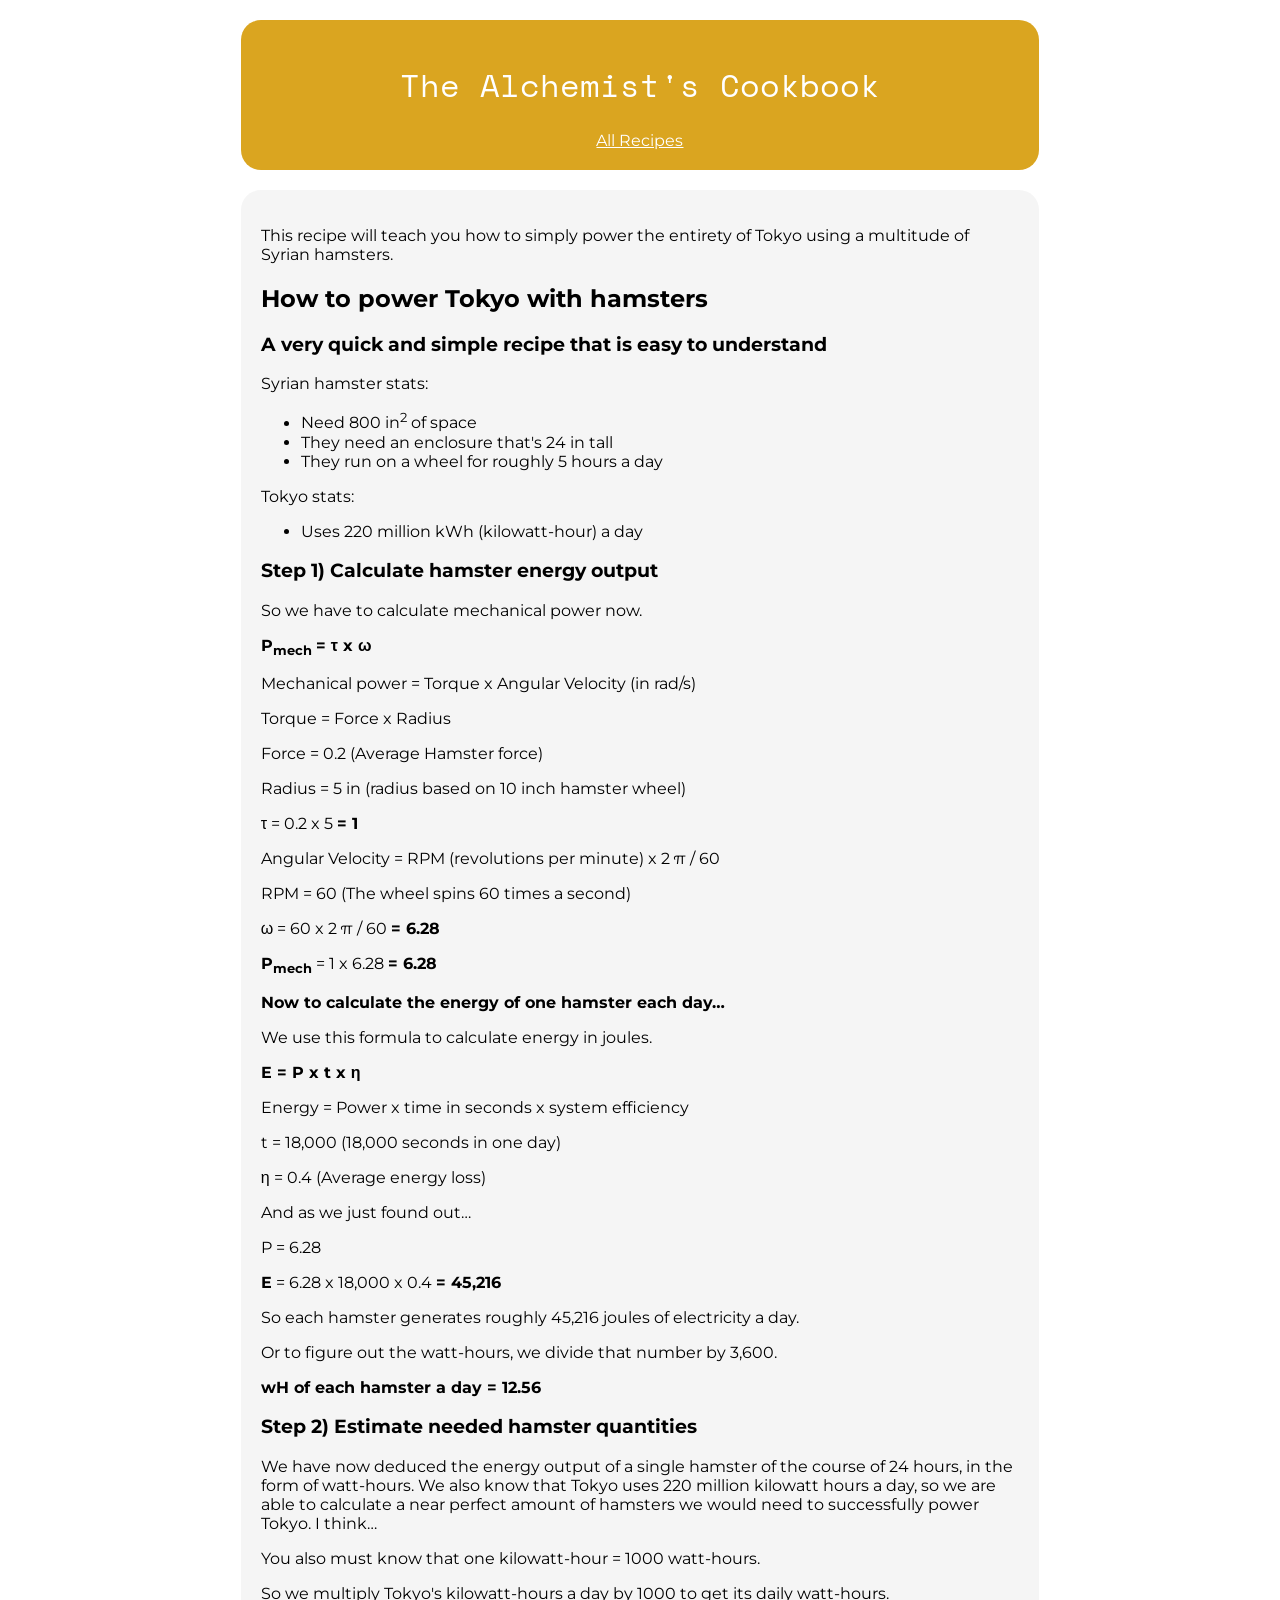
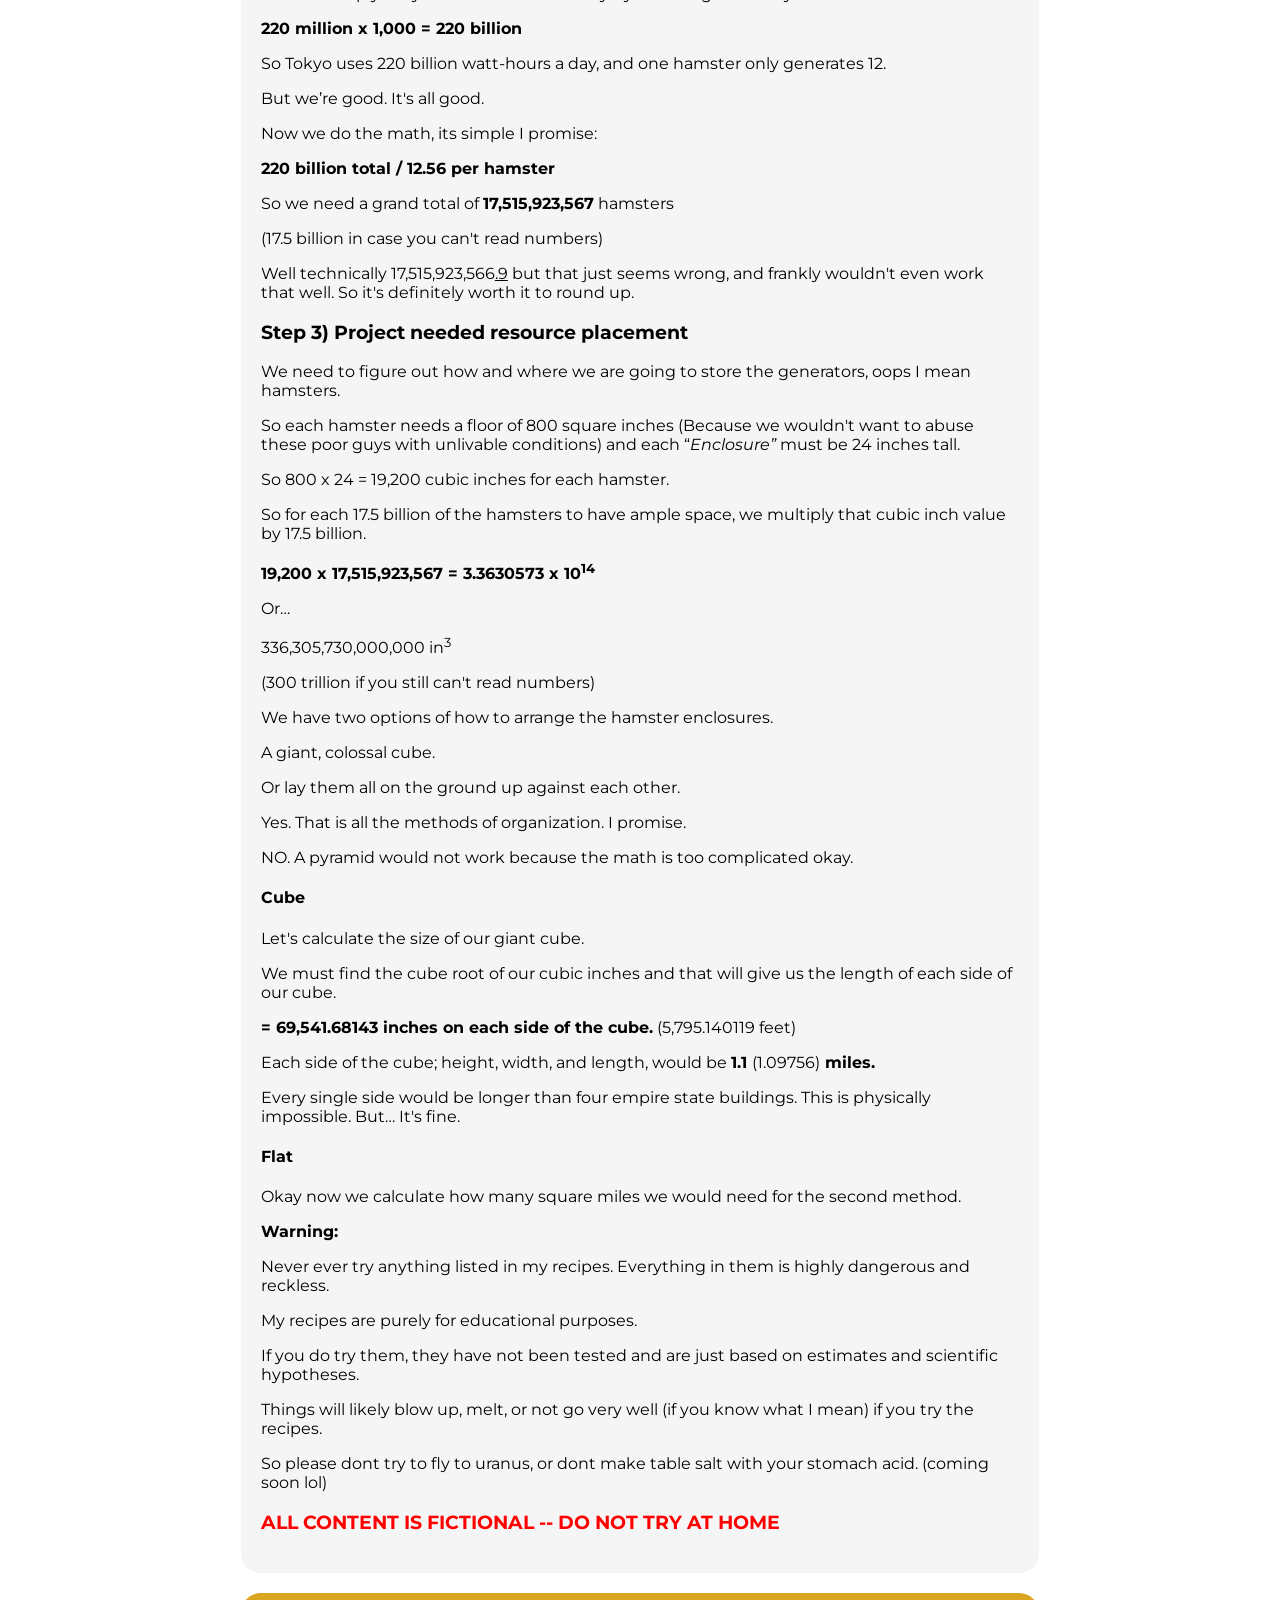
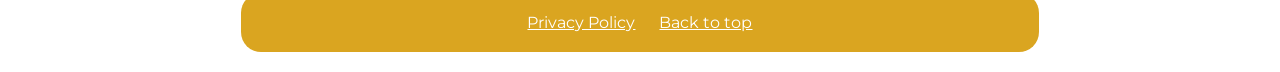
==== hamster.html @ 5ecd6971 "Added new recipe" ====
<!DOCTYPE html>
<html lang="en">
<head>
    <meta charset="UTF-8">
    <meta name="viewport" content="width=device-width, initial-scale=1.0">
    <title>How to power Tokyo with hamsters | The Alchemist's Cookbook</title>
    <meta name="description" content="A step by step recipe on how to trun pizza into diamonds.">
    <link rel="canonical" href="https://wise-beetle.github.io/TheAlchemistsCookbook/hamster">
    <link rel="stylesheet" href="style.css">
    <link rel="preconnect" href="https://fonts.googleapis.com">
    <link rel="preconnect" href="https://fonts.gstatic.com" crossorigin>
    <link href="https://fonts.googleapis.com/css2?family=Montserrat:ital,wght@0,100..900;1,100..900&display=swap" rel="stylesheet">
    <link rel="preconnect" href="https://fonts.googleapis.com">
    <link rel="preconnect" href="https://fonts.gstatic.com" crossorigin>
    <link href="https://fonts.googleapis.com/css2?family=Space+Mono:ital,wght@0,400;0,700;1,400;1,700&display=swap" rel="stylesheet">

    <meta property="og:title" content="How to power Tokyo">
    <meta property="og:description" content="Learn how to power Tokyo with hamsters">
    <meta property="og:image" content="https://wise-beetle.github.io/TheAlchemistsCookbook/preview.png">
    <meta property="og:url" content="https://wise-beetle.github.io/TheAlchemistsCookbook/hamster">
    <link rel="icon" type="image/png" href="/favicon.png">
    <meta name="google-site-verification" content="xIJvyCinccpT-JyWXJpyHIjzCegk_Mh9BdootaI_WNM" />
</head>
<body>
    <div id="titleDiv">
    <h1 id="title">The Alchemist's Cookbook</h1>
    <a id="titleLink" href="/index.html">All Recipes</a>
    </div>
    <div>
        <p>
        This recipe will teach you how to simply power the entirety of Tokyo using a multitude of Syrian hamsters.
        </p>
        <h2>How to power Tokyo with hamsters</h2>
        <h3>A very quick and simple recipe that is easy to understand</h3>
        <p>
        Syrian hamster stats:
        </p>
        <ul>
        <li>Need 800 in<sup>2</sup> of space</li>
        <li>They need an enclosure that's 24 in tall</li>
        <li>They run on a wheel for roughly 5 hours a day</li>
        </ul>
        <p>
        Tokyo stats:
        </p>
        <ul>
        <li>Uses 220 million kWh (kilowatt-hour) a day</li>
        </ul>
        <h3><strong>Step 1) Calculate hamster energy output</strong></h3>
        <p>
        So we have to calculate mechanical power now.
        </p>
        <p>
        <strong>P<sub>mech </sub> = τ x ω</strong>
        </p>
        <p>
        Mechanical power = Torque x Angular Velocity (in rad/s)
        </p>
        <p>
        Torque = Force x Radius
        </p>
        <p>
        Force = 0.2 (Average Hamster force)
        </p>
        <p>
        Radius = 5 in (radius based on 10 inch hamster wheel)
        </p>
        <p>
        τ = 0.2 x 5 <strong>= 1</strong>
        </p>
        <p>
        <strong>	</strong>Angular Velocity = RPM (revolutions per minute) x 2 π / 60
        </p>
        <p>
        RPM = 60 (The wheel spins 60 times a second)
        </p>
        <p>
        </p>
        <p>
        ω = 60 x 2 π / 60 <strong>= 6.28</strong>
        </p>
        <p>
        <strong>P<sub>mech </sub></strong> = 1 x 6.28 <strong>= 6.28</strong>
        </p>
        <p>
        <strong>Now to calculate the energy of one hamster each day…</strong>
        </p>
        <p>
        We use this formula to calculate energy in joules.
        </p>
        <p>
        <strong>E = P x t x η</strong>
        </p>
        <p>
        Energy = Power x time in seconds x system efficiency
        </p>
        <p>
        t = 18,000 (18,000 seconds in one day)
        </p>
        <p>
        η = 0.4 (Average energy loss)
        </p>
        <p>
        And as we just found out…
        </p>
        <p>
        P = 6.28
        </p>
        <p>
        <strong>E</strong> = 6.28 x 18,000 x 0.4 <strong>= 45,216</strong>
        </p>
        <p>
        So each hamster generates roughly 45,216 joules of electricity a day.
        </p>
        <p>
        Or to figure out the watt-hours, we divide that number by 3,600.
        </p>
        <p>
        <strong>wH of each hamster a day = 12.56</strong>
        </p>
        <h3><strong>Step 2) Estimate needed hamster quantities</strong></h3>
        <p>
        We have now deduced the energy output of a single hamster of the course of 24 hours, in the form of watt-hours. We also know that Tokyo uses 220 million kilowatt hours a day, so we are able to calculate a near perfect amount of hamsters we would need to successfully power Tokyo. I think… 
        </p>
        <p>
        You also must know that one kilowatt-hour = 1000 watt-hours.
        </p>
        <p>
        So we multiply Tokyo's kilowatt-hours a day by 1000 to get its daily watt-hours.
        </p>
        <p>
        <strong>220 million x 1,000 = 220 billion</strong>
        </p>
        <p>
        So Tokyo uses 220 billion watt-hours a day, and one hamster only generates 12.
        </p>
        <p>
        But we’re good. It's all good.
        </p>
        <p>
        Now we do the math, its simple I promise: 
        </p>
        <p>
        <strong>220 billion total / 12.56 per hamster</strong>
        </p>
        <p>
        So we need a grand total of <strong>17,515,923,567</strong> hamsters
        </p>
        <p>
        (17.5 billion in case you can't read numbers)
        </p>
        <p>
        Well technically 17,515,923,566<span style="text-decoration:underline;">.9</span> but that just seems wrong, and frankly wouldn't even work that well. So it's definitely worth it to round up.
        </p>
        <h3><strong>Step 3) Project needed resource placement</strong></h3>
        <p>
        We need to figure out how and where we are going to store the generators, oops I mean hamsters. 
        </p>
        <p>
        So each hamster needs a floor of 800 square inches (Because we wouldn't want to abuse these poor guys with unlivable conditions) and each “<em>Enclosure” </em>must be 24 inches tall.
        </p>
        <p>
        So 800 x 24 = 19,200 cubic inches for each hamster.
        </p>
        <p>
        So for each 17.5 billion of the hamsters to have ample space, we multiply that cubic inch value by 17.5 billion.
        </p>
        <p>
        <strong>19,200 x 17,515,923,567 = 3.3630573 x 10<sup>14</sup></strong>
        </p>
        <p>
        Or…
        </p>
        <p>
        336,305,730,000,000 in<sup>3</sup>
        </p>
        <p>
        (300 trillion if you still can't read numbers)
        </p>
        <p>
        We have two options of how to arrange the hamster enclosures.
        </p>
        <p>
        A giant, colossal cube.
        </p>
        <p>
        Or lay them all on the ground up against each other.
        </p>
        <p>
        Yes. That is all the methods of organization. I promise.
        </p>
        <p>
        NO. A pyramid would not work because the math is too complicated okay.
        </p>
        <h4><strong>Cube</strong></h4>
        <p>
        Let's calculate the size of our giant cube.
        </p>
        <p>
        We must find the cube root of our cubic inches and that will give us the length of each side of our cube. 
        </p>
        <p>
        <strong> = 69,541.68143 inches on each side of the cube.</strong> (5,795.140119 feet) 
        </p>
        <p>
        Each side of the cube; height, width, and length, would be <strong>1.1 </strong>(1.09756)<strong> miles.</strong>
        </p>
        <p>
        Every single side would be longer than four empire state buildings. This is physically impossible. But… It's fine. 
        </p>
        <h4><strong>Flat</strong></h4>
        <p>
        Okay now we calculate how many square miles we would need for the second method.
        </p>
        <p>
        <strong>Warning:</strong>
        </p>
        <p>
        Never ever try anything listed in my recipes. Everything in them is highly dangerous and reckless. 
        </p>
        <p>
        My recipes are purely for educational purposes.
        </p>
        <p>
        If you do try them, they have not been tested and are just based on estimates and scientific hypotheses. 
        </p>
        <p>
        Things will likely blow up, melt, or not go very well (if you know what I mean) if you try the recipes. 
        </p>
        <p>
        So please dont try to fly to uranus, or dont make table salt with your stomach acid. (coming soon lol)
        </p>
        <h3 style="color: red;">ALL CONTENT IS FICTIONAL -- DO NOT TRY AT HOME</h3>
    </div>

    <div id="titleDiv">
    <a id="titleLink" href="" style="margin: 10px;">Privacy Policy</a>
    <a id="titleLink" href="#" style="margin: 10px;">Back to top</a>
    </div>
    
</body>
</html>
---- style.css ----
div{
    width: 60%;
    height: auto;
    padding: 20px;
    background-color: whitesmoke;
    border-radius: 20px;
    margin: 20px auto;
}
body{
    background-color: white;
    font-family: "Montserrat", sans-serif;
    font-optical-sizing: auto;
    font-weight: 400;
    font-style: normal;
}
#titleDiv{
    background-color: goldenrod;
    text-align: center;
}
h1{
    font-family: "Space Mono", monospace;
    font-weight: 500;
    font-style: normal;
    color: white;
}
#titleLink{
    color: white;
}
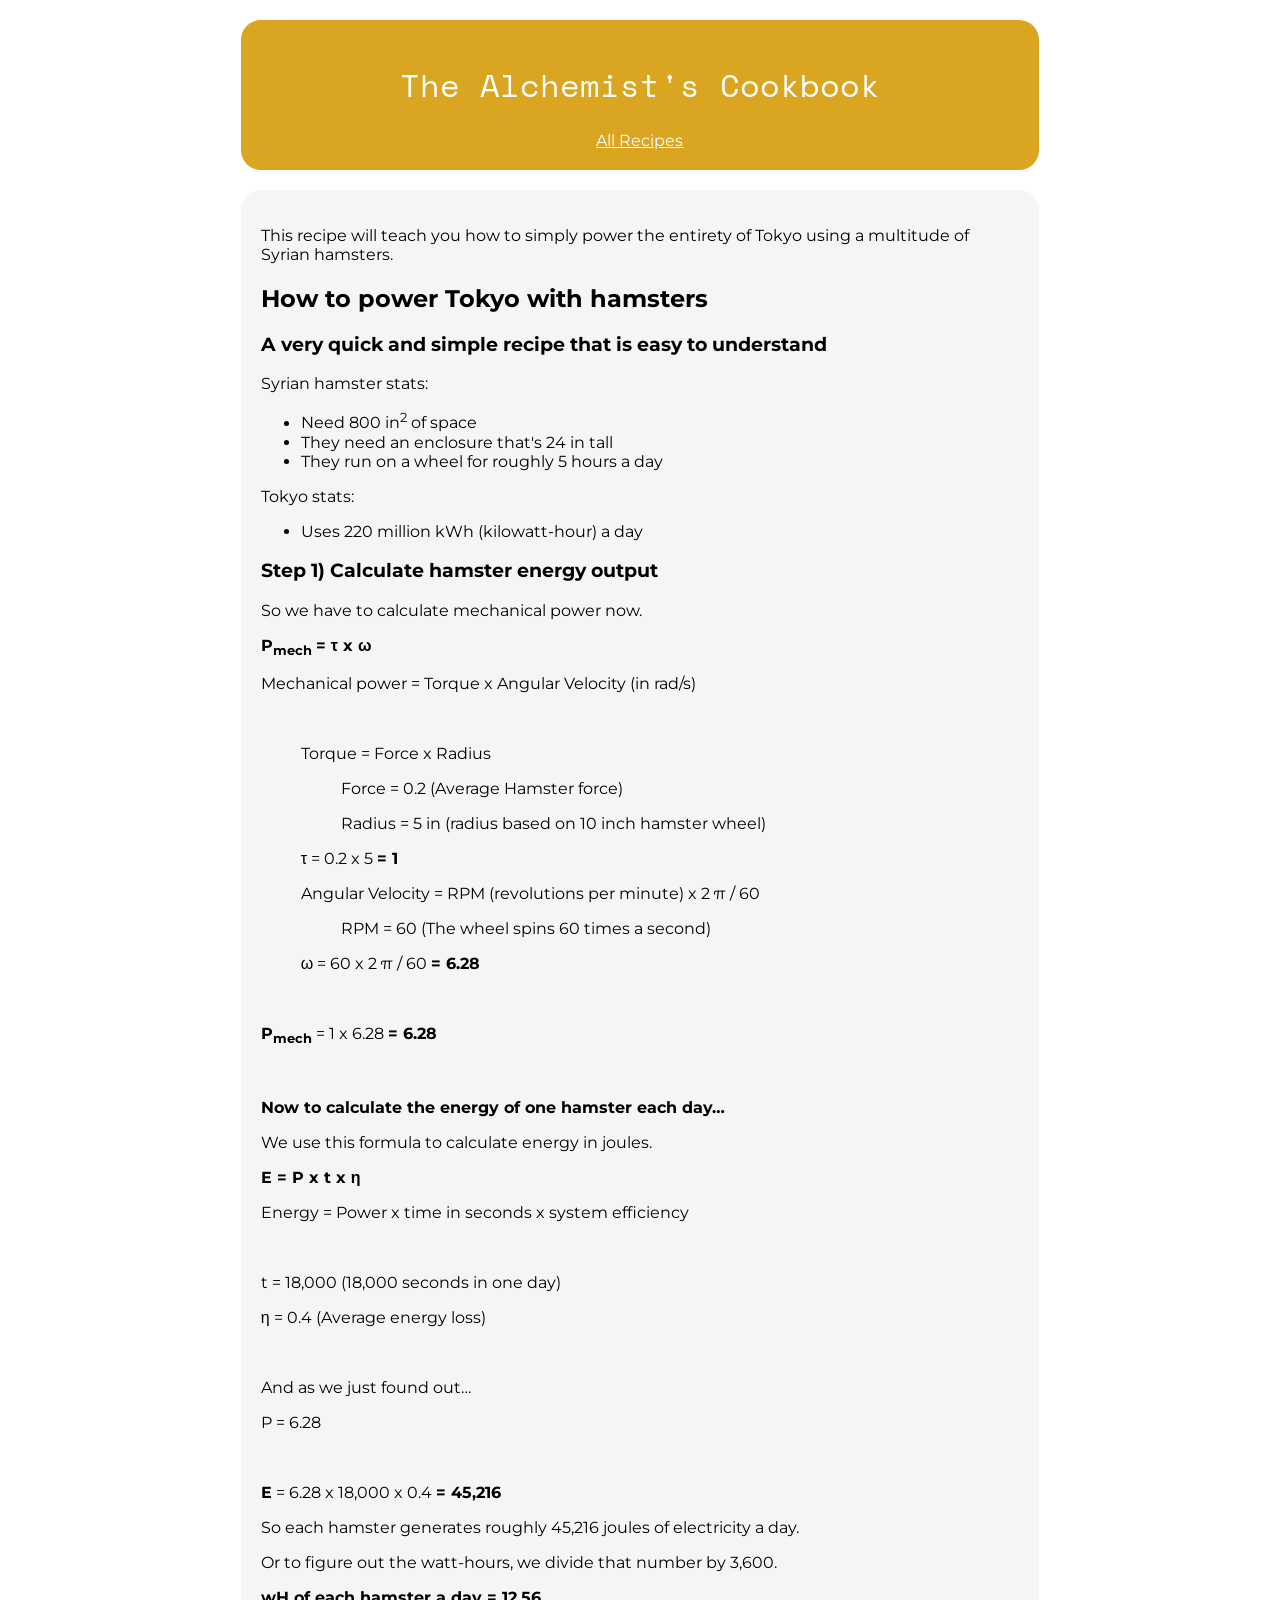
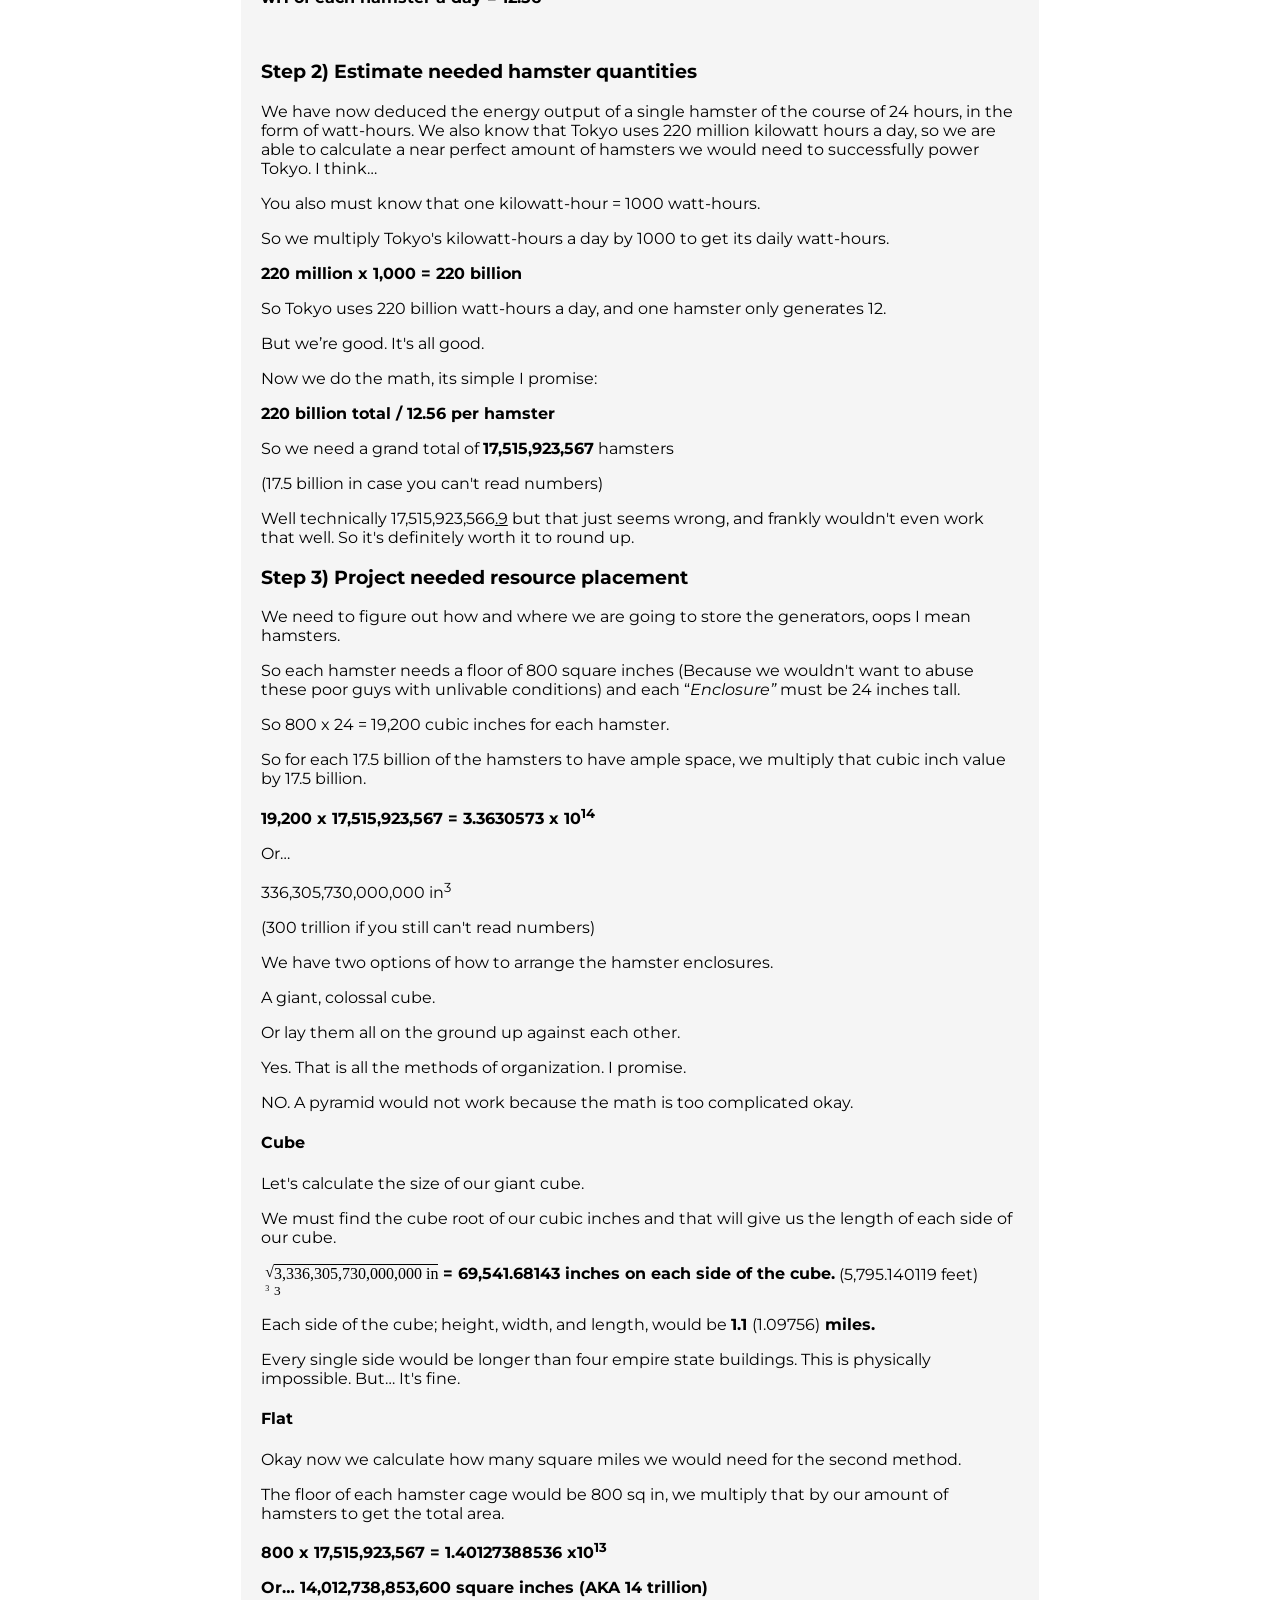
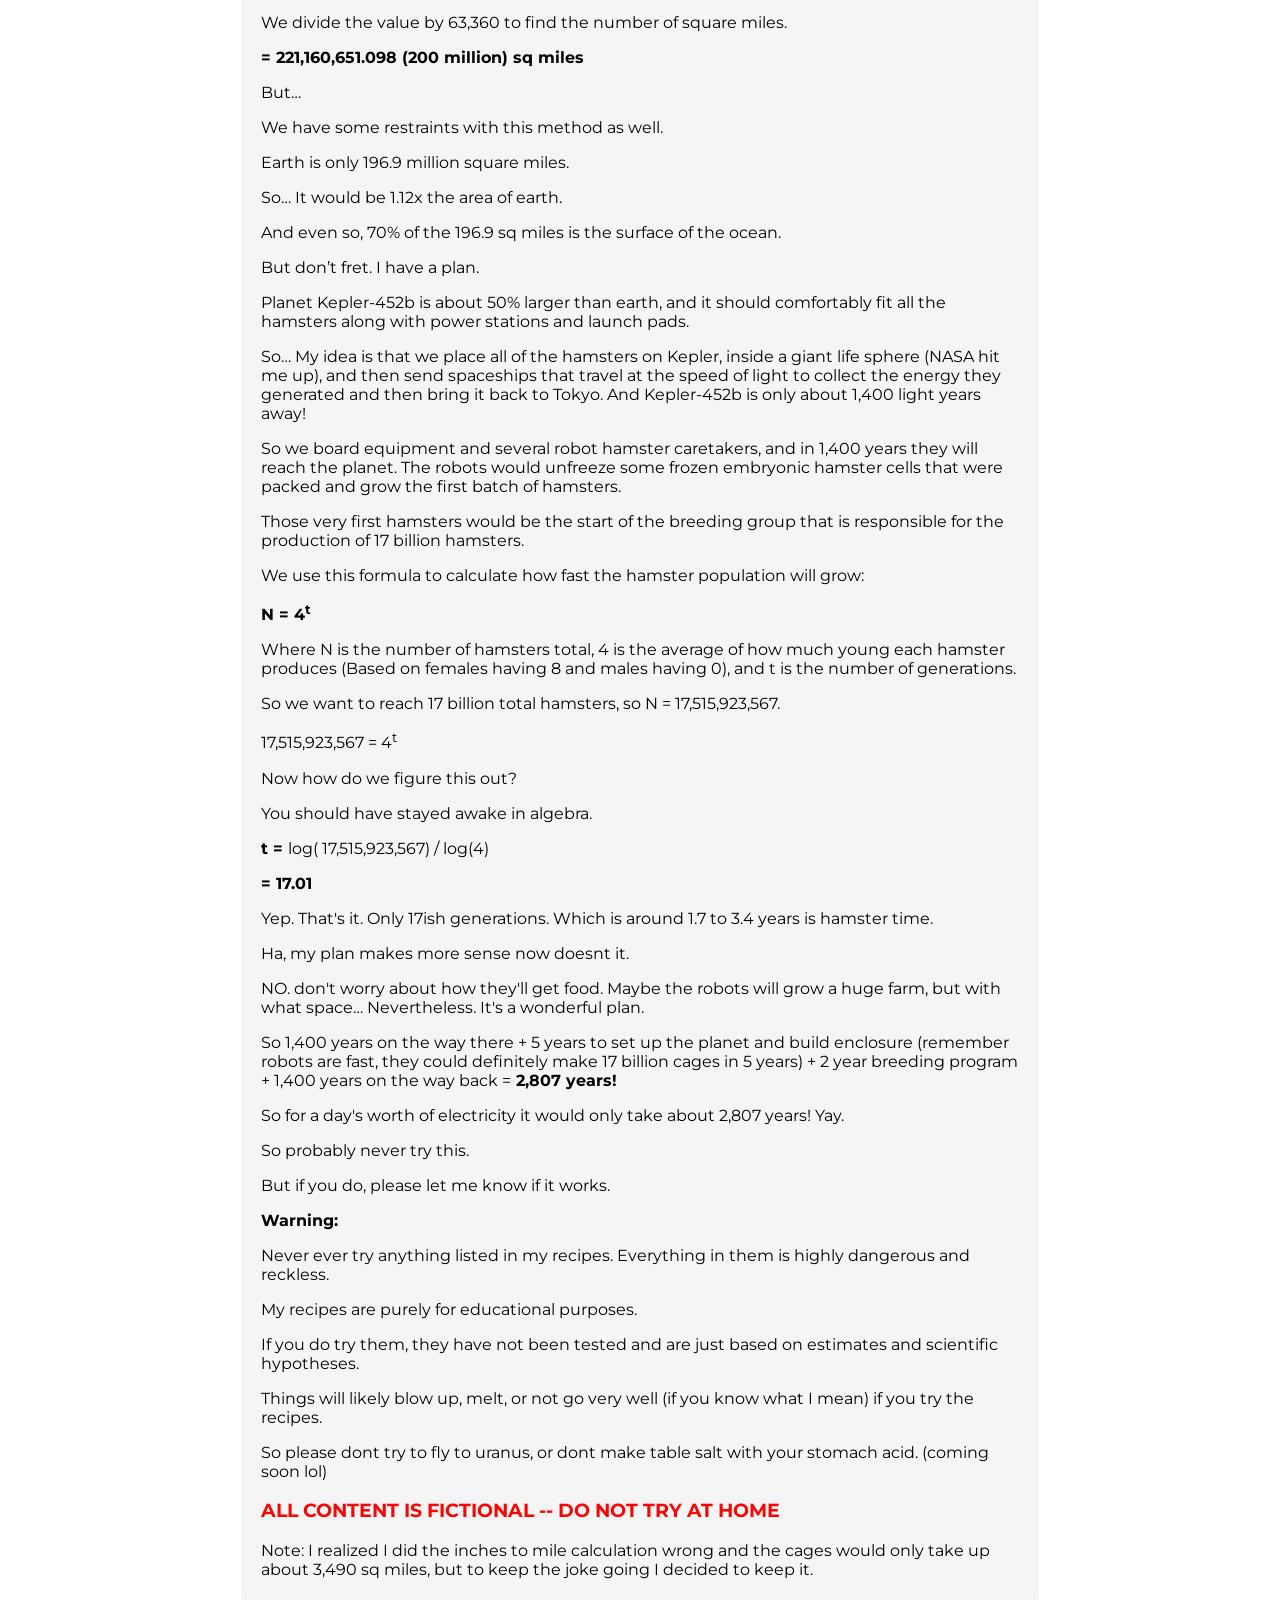
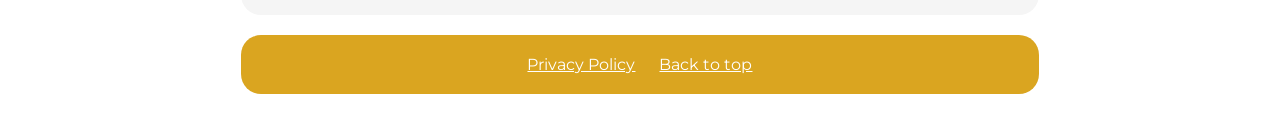
==== commit c133a0d4: "finished recipe" ====
--- a/hamster.html
+++ b/hamster.html
@@ -16,7 +16,7 @@
 
     <meta property="og:title" content="How to power Tokyo">
     <meta property="og:description" content="Learn how to power Tokyo with hamsters">
-    <meta property="og:image" content="https://wise-beetle.github.io/TheAlchemistsCookbook/preview.png">
+    <meta property="og:image" content="https://wise-beetle.github.io/TheAlchemistsCookbook/hamster1.png">
     <meta property="og:url" content="https://wise-beetle.github.io/TheAlchemistsCookbook/hamster">
     <link rel="icon" type="image/png" href="/favicon.png">
     <meta name="google-site-verification" content="xIJvyCinccpT-JyWXJpyHIjzCegk_Mh9BdootaI_WNM" />
@@ -24,7 +24,7 @@
 <body>
     <div id="titleDiv">
     <h1 id="title">The Alchemist's Cookbook</h1>
-    <a id="titleLink" href="/index.html">All Recipes</a>
+    <a id="titleLink" href="index.html">All Recipes</a>
     </div>
     <div>
         <p>
@@ -56,32 +56,33 @@
         <p>
         Mechanical power = Torque x Angular Velocity (in rad/s)
         </p>
-        <p>
-        Torque = Force x Radius
-        </p>
-        <p>
-        Force = 0.2 (Average Hamster force)
-        </p>
-        <p>
-        Radius = 5 in (radius based on 10 inch hamster wheel)
-        </p>
-        <p>
-        τ = 0.2 x 5 <strong>= 1</strong>
-        </p>
-        <p>
-        <strong>	</strong>Angular Velocity = RPM (revolutions per minute) x 2 π / 60
-        </p>
-        <p>
-        RPM = 60 (The wheel spins 60 times a second)
-        </p>
-        <p>
-        </p>
-        <p>
-        ω = 60 x 2 π / 60 <strong>= 6.28</strong>
-        </p>
+        <p><br></p>
+        <p>
+        <span class="tab"></span>Torque = Force x Radius
+        </p>
+        <p>
+        <span class="tab"></span><span class="tab"></span>Force = 0.2 (Average Hamster force)
+        </p>
+        <p>
+        <span class="tab"></span><span class="tab"></span>Radius = 5 in (radius based on 10 inch hamster wheel)
+        </p>
+        <p>
+        <span class="tab"></span>τ = 0.2 x 5 <strong>= 1</strong>
+        </p>
+        <p>
+        <span class="tab"></span>Angular Velocity = RPM (revolutions per minute) x 2 π / 60
+        </p>
+        <p>
+        <span class="tab"></span><span class="tab"></span>RPM = 60 (The wheel spins 60 times a second)
+        </p>
+        <p>
+        <span class="tab"></span>ω = 60 x 2 π / 60 <strong>= 6.28</strong>
+        </p>
+        <p><br></p>
         <p>
         <strong>P<sub>mech </sub></strong> = 1 x 6.28 <strong>= 6.28</strong>
         </p>
+        <p><br></p>
         <p>
         <strong>Now to calculate the energy of one hamster each day…</strong>
         </p>
@@ -94,18 +95,21 @@
         <p>
         Energy = Power x time in seconds x system efficiency
         </p>
+        <p><br></p>
         <p>
         t = 18,000 (18,000 seconds in one day)
         </p>
         <p>
         η = 0.4 (Average energy loss)
         </p>
+                <p><br></p>
         <p>
         And as we just found out…
         </p>
         <p>
         P = 6.28
         </p>
+                <p><br></p>
         <p>
         <strong>E</strong> = 6.28 x 18,000 x 0.4 <strong>= 45,216</strong>
         </p>
@@ -118,6 +122,7 @@
         <p>
         <strong>wH of each hamster a day = 12.56</strong>
         </p>
+        <p><br></p>
         <h3><strong>Step 2) Estimate needed hamster quantities</strong></h3>
         <p>
         We have now deduced the energy output of a single hamster of the course of 24 hours, in the form of watt-hours. We also know that Tokyo uses 220 million kilowatt hours a day, so we are able to calculate a near perfect amount of hamsters we would need to successfully power Tokyo. I think… 
@@ -200,7 +205,13 @@
         We must find the cube root of our cubic inches and that will give us the length of each side of our cube. 
         </p>
         <p>
-        <strong> = 69,541.68143 inches on each side of the cube.</strong> (5,795.140119 feet) 
+        <strong>
+        <math>
+            <mroot>
+                <mn>3,336,305,730,000,000 in<sup>3</sup></mn>
+                <mn>3</mn>
+            </mroot>
+        </math> = 69,541.68143 inches on each side of the cube.</strong> (5,795.140119 feet) 
         </p>
         <p>
         Each side of the cube; height, width, and length, would be <strong>1.1 </strong>(1.09756)<strong> miles.</strong>
@@ -213,6 +224,99 @@
         Okay now we calculate how many square miles we would need for the second method.
         </p>
         <p>
+        The floor of each hamster cage would be 800 sq in, we multiply that by our amount of hamsters to get the total area. 
+        </p>
+        <p>
+        <strong>800 x 17,515,923,567 = 1.40127388536 x10<sup>13</sup></strong>
+        </p>
+        <p>
+        <strong>Or… 14,012,738,853,600 square inches (AKA 14 trillion)</strong>
+        </p>
+        <p>
+        We divide the value by 63,360 to find the number of square miles. 
+        </p>
+        <p>
+        <strong>= 221,160,651.098 (200 million) sq miles</strong>
+        </p>
+        <p>
+        But… 
+        </p>
+        <p>
+        We have some restraints with this method as well. 
+        </p>
+        <p>
+        Earth is only 196.9 million square miles.
+        </p>
+        <p>
+        So… It would be 1.12x the area of earth.
+        </p>
+        <p>
+        And even so, 70% of the 196.9 sq miles is the surface of the ocean.
+        </p>
+        <p>
+        But don’t fret. I have a plan.
+        </p>
+        <p>
+        Planet Kepler-452b is about 50% larger than earth, and it should comfortably fit all the hamsters along with power stations and launch pads. 
+        </p>
+        <p>
+        So… My idea is that we place all of the hamsters on Kepler, inside a giant life sphere (NASA hit me up), and then send spaceships that travel at the speed of light to collect the energy they generated and then bring it back to Tokyo. And Kepler-452b is only about 1,400 light years away!
+        </p>
+        <p>
+        So we board equipment and several robot hamster caretakers, and in 1,400 years they will reach the planet. The robots would unfreeze some frozen embryonic hamster cells that were packed and grow the first batch of hamsters. 
+        </p>
+        <p>
+        Those very first hamsters would be the start of the breeding group that is responsible for the production of 17 billion hamsters. 
+        </p>
+        <p>
+        We use this formula to calculate how fast the hamster population will grow:
+        </p>
+        <p>
+        <strong>N = 4<sup>t</sup></strong>
+        </p>
+        <p>
+        Where N is the number of hamsters total, 4 is the average of how much young each hamster produces (Based on females having 8 and males having 0), and t is the number of generations.
+        </p>
+        <p>
+        So we want to reach 17 billion total hamsters, so N = 17,515,923,567.
+        </p>
+        <p>
+        17,515,923,567 = 4<sup>t</sup>
+        </p>
+        <p>
+        Now how do we figure this out?
+        </p>
+        <p>
+        You should have stayed awake in algebra. 
+        </p>
+        <p>
+        <strong>t = </strong>  log( 17,515,923,567) / log(4) 
+        </p>
+        <p>
+        <strong>= 17.01</strong>
+        </p>
+        <p>
+        Yep. That's it. Only 17ish generations. Which is around 1.7 to 3.4 years is hamster time. 
+        </p>
+        <p>
+        Ha, my plan makes more sense now doesnt it.
+        </p>
+        <p>
+        NO. don't worry about how they'll get food. Maybe the robots will grow a huge farm, but with what space… Nevertheless. It's a wonderful plan.
+        </p>
+        <p>
+        So 1,400 years on the way there + 5 years to set up the planet and build enclosure (remember robots are fast, they could definitely make 17 billion cages in 5 years) + 2 year breeding program + 1,400 years on the way back =<strong> 2,807 years! </strong>
+        </p>
+        <p>
+        So for a day's worth of electricity it would only take about 2,807 years! Yay.
+        </p>
+        <p>
+        So probably never try this.
+        </p>
+        <p>
+        But if you do, please let me know if it works.
+        </p>
+        <p>
         <strong>Warning:</strong>
         </p>
         <p>
@@ -230,7 +334,11 @@
         <p>
         So please dont try to fly to uranus, or dont make table salt with your stomach acid. (coming soon lol)
         </p>
+
         <h3 style="color: red;">ALL CONTENT IS FICTIONAL -- DO NOT TRY AT HOME</h3>
+        
+        <p>Note: I realized I did the inches to mile calculation wrong and the cages would only take up about 3,490 sq miles, but to keep the joke going I decided to keep it.</p>
+
     </div>
 
     <div id="titleDiv">
--- a/style.css
+++ b/style.css
@@ -26,3 +26,6 @@
 #titleLink{
     color: white;
 }
+.tab{
+    margin-left: 40px;
+}
